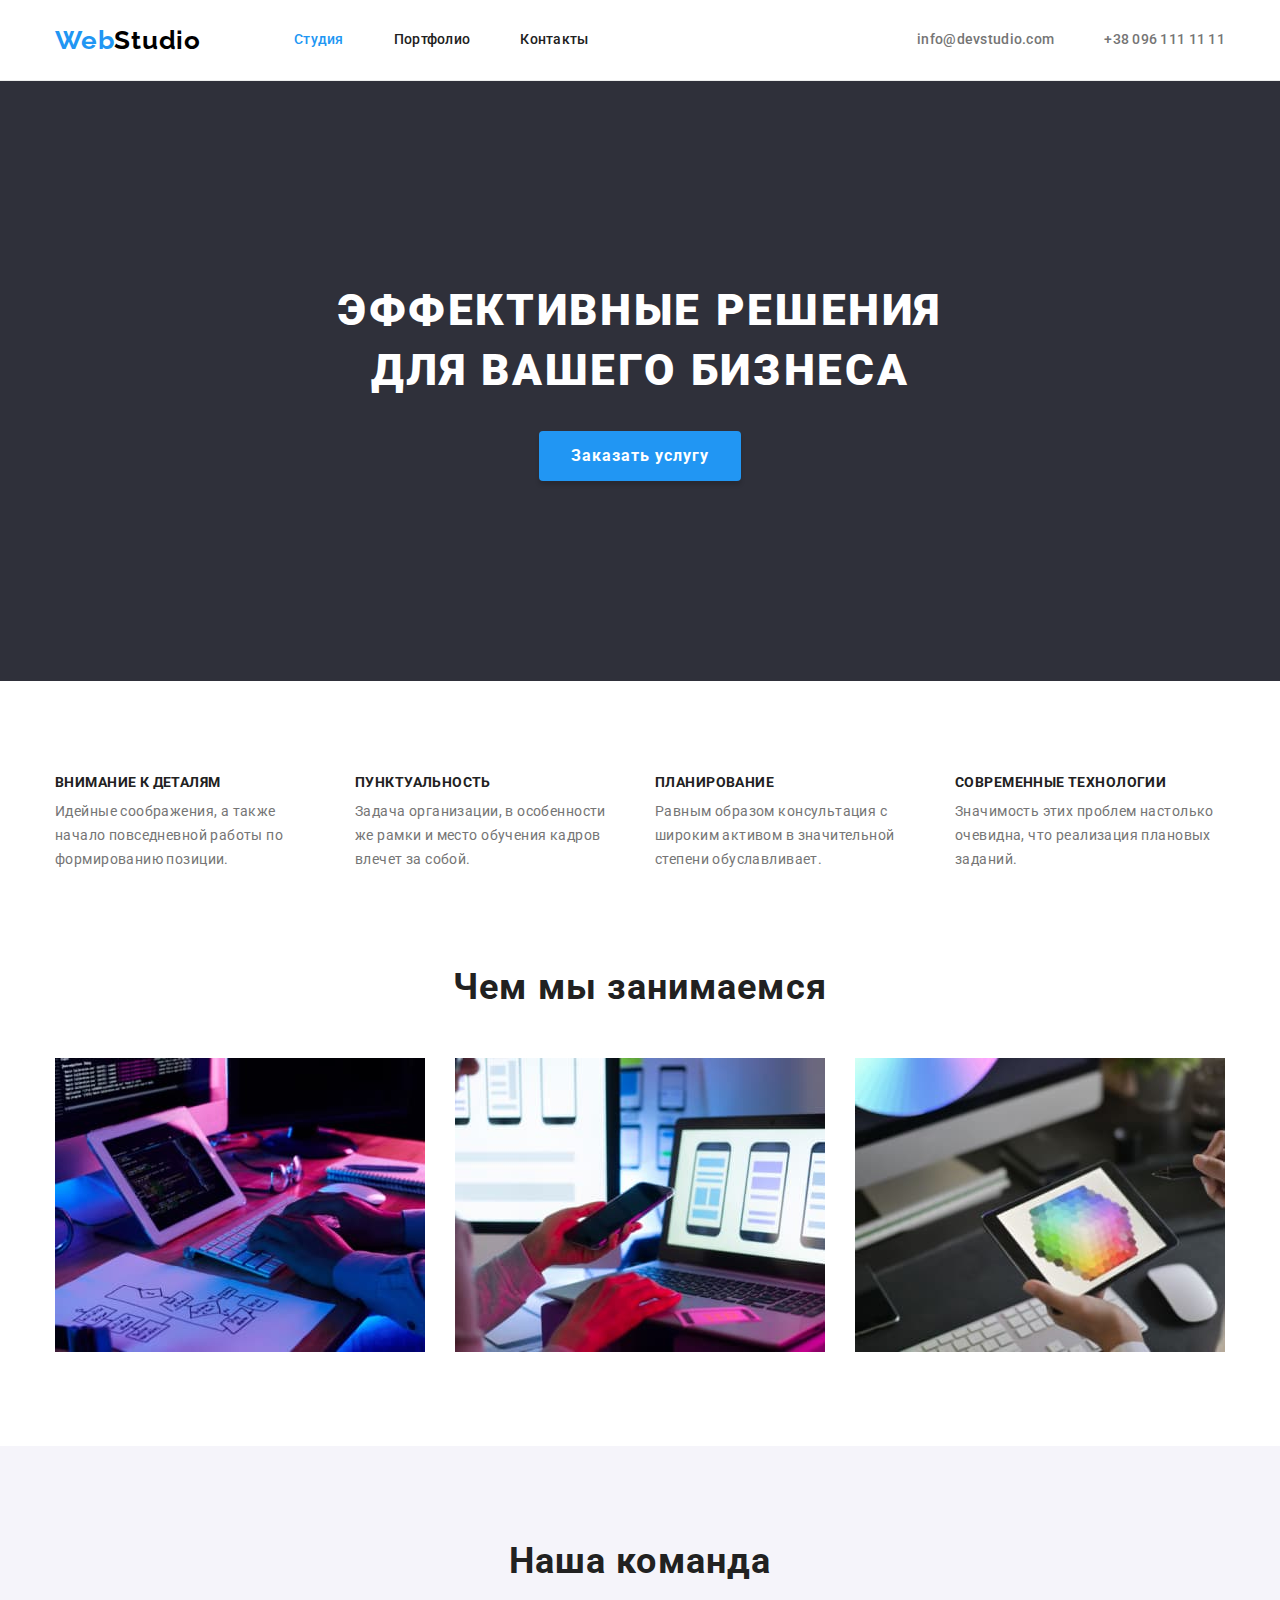
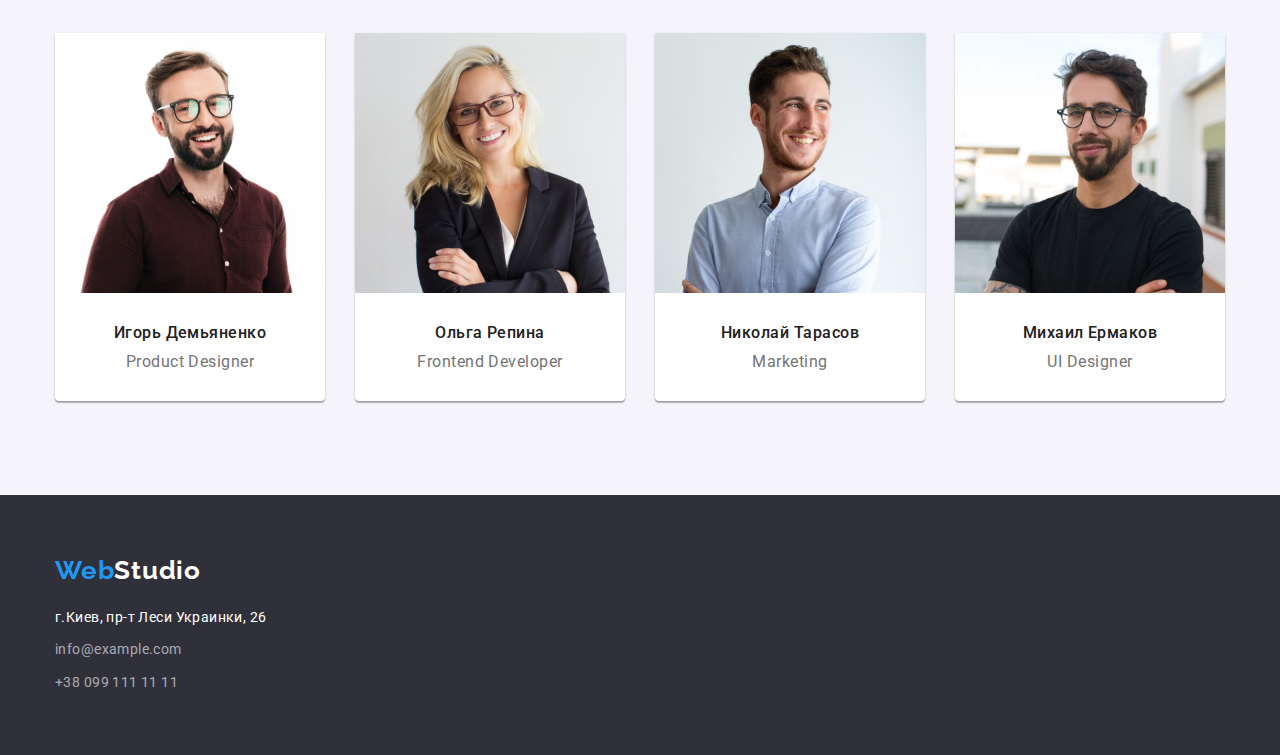
==== index.html @ c89e2357 "create/duplicate main files" ====
<!DOCTYPE html>
<html lang="ru">
  <head>
    <meta charset="UTF-8" />
    <meta http-equiv="X-UA-Compatible" content="IE=edge" />
    <meta name="viewport" content="width=device-width, initial-scale=1.0" />
    <title>Студия</title>
    <link rel="preconnect" href="https://fonts.googleapis.com" />
    <link rel="preconnect" href="https://fonts.gstatic.com" crossorigin />
    <link
      href="https://fonts.googleapis.com/css2?family=Raleway:wght@700&family=Roboto:wght@400;500;700;900&display=swap"
      rel="stylesheet"
    />
    <link
      rel="stylesheet"
      href="https://cdnjs.cloudflare.com/ajax/libs/modern-normalize/1.1.0/modern-normalize.min.css"
    />
    <link rel="stylesheet" href="./css/styles.css" />
  </head>
  <body>
    <!--Шапка сайта-->

    <header class="header">
      <div class="container main-nav">
        <nav class="header-nav">
          <a class="logo link" href="./index.html">Web<span class="logo-black">Studio</span></a>

          <ul class="header-nav-list">
            <li class="header-nav-item">
              <a class="header-nav-link link current" href="./index.html">Студия</a>
            </li>
            <li class="header-nav-item">
              <a class="header-nav-link link" href="./portfolio.html">Портфолио</a>
            </li>
            <li class="header-nav-item"><a class="header-nav-link link" href="">Контакты</a></li>
          </ul>
        </nav>
        <ul class="header-contact">
          <li class="header-contact-item">
            <a class="header-contact-link link" href="mailto:info@devstudio.com"
              >info@devstudio.com</a
            >
          </li>
          <li class="header-contact-item">
            <a class="header-contact-link link" href="tel:+380961111111">+38 096 111 11 11</a>
          </li>
        </ul>
      </div>
    </header>

    <main>
      <!--Герой-->

      <section class="hero">
        <div class="container">
          <h1 class="hero-title">Эффективные решения для вашего бизнеса</h1>
          <button class="hero-btn" type="button">Заказать услугу</button>
        </div>
      </section>

      <!--Наши особенности-->

      <section class="section">
        <div class="container">
          <h2 class="visually-hidden title">Наши особенности</h2>
          <ul class="feature-list">
            <li class="feature-list-item">
              <h3 class="feature-list-title title">Внимание к деталям</h3>
              <p class="feature-list-text">
                Идейные соображения, а также начало повседневной работы по формированию позиции.
              </p>
            </li>
            <li class="feature-list-item">
              <h3 class="feature-list-title title">Пунктуальность</h3>
              <p class="feature-list-text">
                Задача организации, в особенности же рамки и место обучения кадров влечет за собой.
              </p>
            </li>
            <li class="feature-list-item">
              <h3 class="feature-list-title title">Планирование</h3>
              <p class="feature-list-text">
                Равным образом консультация с широким активом в значительной степени обуславливает.
              </p>
            </li>
            <li class="feature-list-item">
              <h3 class="feature-list-title title">Современные технологии</h3>
              <p class="feature-list-text">
                Значимость этих проблем настолько очевидна, что реализация плановых заданий.
              </p>
            </li>
          </ul>
        </div>
      </section>

      <!--Чем мы занимаемся-->

      <section class="product section">
        <div class="container">
          <h2 class="product-title title">Чем мы занимаемся</h2>
          <ul class="product-list">
            <li class="product-list-item">
              <img
                class="product-list-img"
                src="./images/box1.jpg"
                alt="набор текста на клавиатуре"
                width="370"
              />
            </li>
            <li class="product-list-item">
              <img
                class="product-list-img"
                src="./images/box2.jpg"
                alt="мобильный телефон в руке и ноутбук"
                width="370"
              />
            </li>
            <li class="product-list-item">
              <img
                class="product-list-img"
                src="./images/box3.jpg"
                alt="планшет в руке"
                width="370"
              />
            </li>
          </ul>
        </div>
      </section>

      <!--Наша команда-->

      <section class="team section">
        <div class="container">
          <h2 class="team-title title">Наша команда</h2>
          <ul class="team-list">
            <li class="team-list-item">
              <img
                class="team-list-img"
                src="./images/teamcard1.jpg"
                alt="фото мужчины в очках"
                width="270"
              />
              <div class="team-list-cont">
                <h3 class="team-list-title title">Игорь Демьяненко</h3>
                <p class="team-list-text" lang="en">Product Designer</p>
              </div>
            </li>
            <li class="team-list-item">
              <img
                class="team-list-img"
                src="./images/teamcard2.jpg"
                alt="фото женщины в очках"
                width="270"
              />
              <div class="team-list-cont">
                <h3 class="team-list-title title">Ольга Репина</h3>
                <p class="team-list-text" lang="en">Frontend Developer</p>
              </div>
            </li>
            <li class="team-list-item">
              <img
                class="team-list-img"
                src="./images/teamcard3.jpg"
                alt="фото улыбающегося мужчины"
                width="270"
              />
              <div class="team-list-cont">
                <h3 class="team-list-title title">Николай Тарасов</h3>
                <p class="team-list-text" lang="en">Marketing</p>
              </div>
            </li>
            <li class="team-list-item">
              <img
                class="team-list-img"
                src="./images/teamcard4.jpg"
                alt="фото мужчины в очках"
                width="270"
              />
              <div class="team-list-cont">
                <h3 class="team-list-title title">Михаил Ермаков</h3>
                <p class="team-list-text" lang="en">UI Designer</p>
              </div>
            </li>
          </ul>
        </div>
      </section>
    </main>

    <!--Подвал-->

    <footer class="footer">
      <div class="container">
        <a href="./index.html" class="logo link">Web<span class="logo-white">Studio</span></a>
        <address class="footer-addr">
          <ul class="footer-addr-list">
            <li class="footer-addr-item">
              <a
                class="footer-addr-link link"
                href="https://goo.gl/maps/jjjQnr7aBf25NbzN8"
                target="_blank"
                rel="noopener noreferrer"
                >г.Киев, пр-т Леси Украинки, 26</a
              >
            </li>
            <li class="footer-addr-item">
              <a class="footer-addr-link link" href="mailto:info@example.com">info@example.com</a>
            </li>
            <li class="footer-addr-item">
              <a class="footer-addr-link link" href="tel:+380991111111">+38 099 111 11 11</a>
            </li>
          </ul>
        </address>
      </div>
    </footer>
  </body>
</html>
---- css/styles.css ----
/*  цвет текста заголовков #212121  */
/* основной цвет текста #757575 */
/* дополнительный цвет текста и заголовков #FFFFFF */
/* цвет лого #000000, #2196F3 */
/* телефон и мыло в футере цвет rgba(255, 255, 255, 0.6);*/
/* акцент #2196F3 */
/* hero background #2F303A; */
/*  our team bg #F5F4FA;*/
/* footer bg #2F303A; */

/* -------------total styles------------- */

:root {
  --main-text-color: #757575;
  --accent-color: #2196f3;
  --title-color: #212121;
  --external-color: #ffffff;
  --bg-color: #2f303a;
  --ex-bg-color: #f5f4fa;
}

body {
  font-family: 'Roboto', sans-serif;
  color: var(--main-text-color);
  background-color: var(--external-color);
}

p,
h1,
h2,
h3,
h4,
h5,
h6 {
  margin: 0;
}

ul,
ol {
  list-style: none;
  margin: 0;
  padding-left: 0;
}

img {
  display: block;
  max-width: 100%;
  height: auto;
}

.link {
  text-decoration: none;
}

.title {
  color: var(--title-color);
}

.visually-hidden {
  position: absolute;
  white-space: nowrap;
  width: 1px;
  height: 1px;
  overflow: hidden;
  border: 0;
  padding: 0;
  clip: rect(0 0 0 0);
  clip-path: inset(50%);
  margin: -1px;
}

.container {
  width: 1200px;
  padding-left: 15px;
  padding-right: 15px;
  margin-left: auto;
  margin-right: auto;
}

.section {
  padding-top: 94px;
  padding-bottom: 94px;
}

/* -------------header styles-------------- */

.header {
  border-bottom: 1px solid #ececec;
}

.main-nav {
  display: flex;
  align-items: center;
}

.header-nav {
  display: flex;
  align-items: center;
}

.logo {
  display: block;

  font-family: 'Raleway', sans-serif;
  font-weight: 700;
  font-size: 26px;
  line-height: 1.19;
  letter-spacing: 0.03em;
  color: var(--accent-color);
}

.logo-black {
  color: #000000;
}

.header-nav-list {
  display: flex;
  align-items: center;
  margin-left: 93px;
}

.header-nav-item + .header-nav-item {
  margin-left: 50px;
}

.header-nav-link {
  display: block;
  padding-top: 32px;
  padding-bottom: 32px;

  font-weight: 500;
  font-size: 14px;
  line-height: 1.14;
  letter-spacing: 0.02em;
  color: var(--title-color);
}

.header-nav-link:hover,
.header-nav-link:focus {
  color: var(--accent-color);
}

.header-contact {
  display: flex;
  align-items: center;
  margin-left: auto;
}

.header-contact-item + .header-contact-item {
  margin-left: 50px;
}
.header-contact-link {
  display: block;
  padding-top: 32px;
  padding-bottom: 32px;

  font-weight: 500;
  font-size: 14px;
  line-height: 1.14;
  letter-spacing: 0.02em;
  color: var(--main-text-color);
}

.current,
.header-contact-link:hover,
.header-contact-link:focus {
  color: var(--accent-color);
}

/* ------------------hero styles---------------- */

.hero {
  padding-top: 200px;
  padding-bottom: 200px;

  background-color: var(--bg-color);
  text-align: center;
}

.hero-title {
  width: 696px;
  margin-left: auto;
  margin-right: auto;
  margin-bottom: 30px;

  font-weight: 900;
  font-size: 44px;
  line-height: 1.36;
  letter-spacing: 0.06em;
  text-transform: uppercase;
  color: var(--external-color);
}

.hero-btn {
  display: inline-block;
  padding: 10px 32px;

  font-size: 16px;
  line-height: 1.87;
  font-weight: 700;
  letter-spacing: 0.06em;
  background-color: var(--accent-color);
  color: var(--external-color);
  box-shadow: 0px 4px 4px rgba(0, 0, 0, 0.15);
  cursor: pointer;
  border: none;
  border-radius: 4px;
}

.hero-btn:hover,
.hero-btn:focus {
  background-color: #188ce8;
}

/* -------------Наши особенности styles-------- */

/* .feature {
} */

.feature-list {
  display: flex;
}

.feature-list-item {
  width: 270px;
}

.feature-list-item + .feature-list-item {
  margin-left: 30px;
}

.feature-list-title {
  font-size: 14px;
  line-height: 1.14;
  letter-spacing: 0.03em;
  text-transform: uppercase;
  margin-bottom: 10px;
}

.feature-list-text {
  font-size: 14px;
  line-height: 1.71;
  letter-spacing: 0.03em;
}

/* ------------Чем мы занимаемся styles----- */

.product {
  padding-top: 0;
}

.product-title {
  font-size: 36px;
  line-height: 1.17;
  text-align: center;
  letter-spacing: 0.03em;
  margin-bottom: 50px;
}

.product-list {
  display: flex;
}

.product-list-item + .product-list-item {
  margin-left: 30px;
}
/* .product-list-img {
} */

/* ---------Наша команда styles----------- */

.team {
  background-color: var(--ex-bg-color);
}

.team-title {
  font-size: 36px;
  line-height: 1.17;
  text-align: center;
  letter-spacing: 0.03em;
  margin-bottom: 50px;
}

.team-list {
  display: flex;
}

.team-list-item + .team-list-item {
  margin-left: 30px;
}

.team-list-item {
  text-align: center;

  box-shadow: 0px 1px 3px rgba(0, 0, 0, 0.12), 0px 1px 1px rgba(0, 0, 0, 0.14),
    0px 2px 1px rgba(0, 0, 0, 0.2);
  border-radius: 0px 0px 4px 4px;
  background-color: #ffffff;
}
/* .team-list-img {
} */

.team-list-cont {
  padding-top: 30px;
  padding-bottom: 30px;
}

.team-list-title {
  font-weight: 500;
  font-size: 16px;
  line-height: 1.19;
  letter-spacing: 0.03em;
  margin-bottom: 10px;
}
.team-list-text {
  font-size: 16px;
  line-height: 1.19;
  letter-spacing: 0.03em;
}

/* ------------Portfolio styles------------ */

/* .portfolio {
} */

/* ------------filter's styles------------- */

.filter-list {
  display: flex;
  justify-content: center;
  margin-bottom: 50px;
}

.filter-item + .filter-item {
  margin-left: 8px;
}

.filter-btn {
  display: inline-block;
  font-weight: 500;
  font-size: 16px;
  line-height: 1.62;
  letter-spacing: 0.03em;
  background-color: var(--ex-bg-color);
  color: var(--title-color);
  cursor: pointer;
  border: none;
  border-radius: 4px;
  padding: 6px 22px;
  text-align: center;
}

.active,
.filter-btn:hover,
.filter-btn:focus {
  background-color: var(--accent-color);
  color: var(--external-color);
}

/* ------------project styles----------- */

.project-list {
  display: flex;
  flex-wrap: wrap;
  /* flex-basis: calc(100% / 3 - 30px);
  margin: -15px; */
}

.project-list-item {
  /* max-width: 370px;
  margin: 15px; */
  width: calc((100% - 60px) / 3);
  margin-right: 30px;
  margin-bottom: 30px;

  background-color: #ffffff;
}

.project-list-item:nth-child(3n) {
  margin-right: 0;
}

.project-list-item:nth-last-child(-n + 3) {
  margin-bottom: 0;
}

/* .project-list-img {
} */

.project-list-cont {
  padding: 20px 24px;
  border-left: 1px solid #eeeeee;
  border-right: 1px solid #eeeeee;
  border-bottom: 1px solid #eeeeee;
}

.project-list-title {
  font-size: 18px;
  line-height: 2;
  letter-spacing: 0.06em;
  margin-bottom: 4px;
}

.project-list-text {
  font-size: 16px;
  line-height: 1.87;
  letter-spacing: 0.03em;
}

/* -------------footer styles------------- */

.footer {
  background-color: var(--bg-color);
  padding-top: 60px;
  padding-bottom: 60px;
}
.logo-white {
  color: #ffffff;
}

.footer-addr {
  margin-top: 20px;
}
/* .footer-addr-list {
} */

.footer-addr-item + .footer-addr-item {
  margin-top: 9px;
}

.footer-addr-link {
  font-style: normal;
  font-size: 14px;
  line-height: 1.71;
  letter-spacing: 0.03em;
  color: rgba(255, 255, 255, 0.6);
}

.footer-addr-link[target='_blank'] {
  color: #ffffff;
}

.footer-addr-link:hover,
.footer-addr-link:focus {
  color: var(--main-text-color);
}
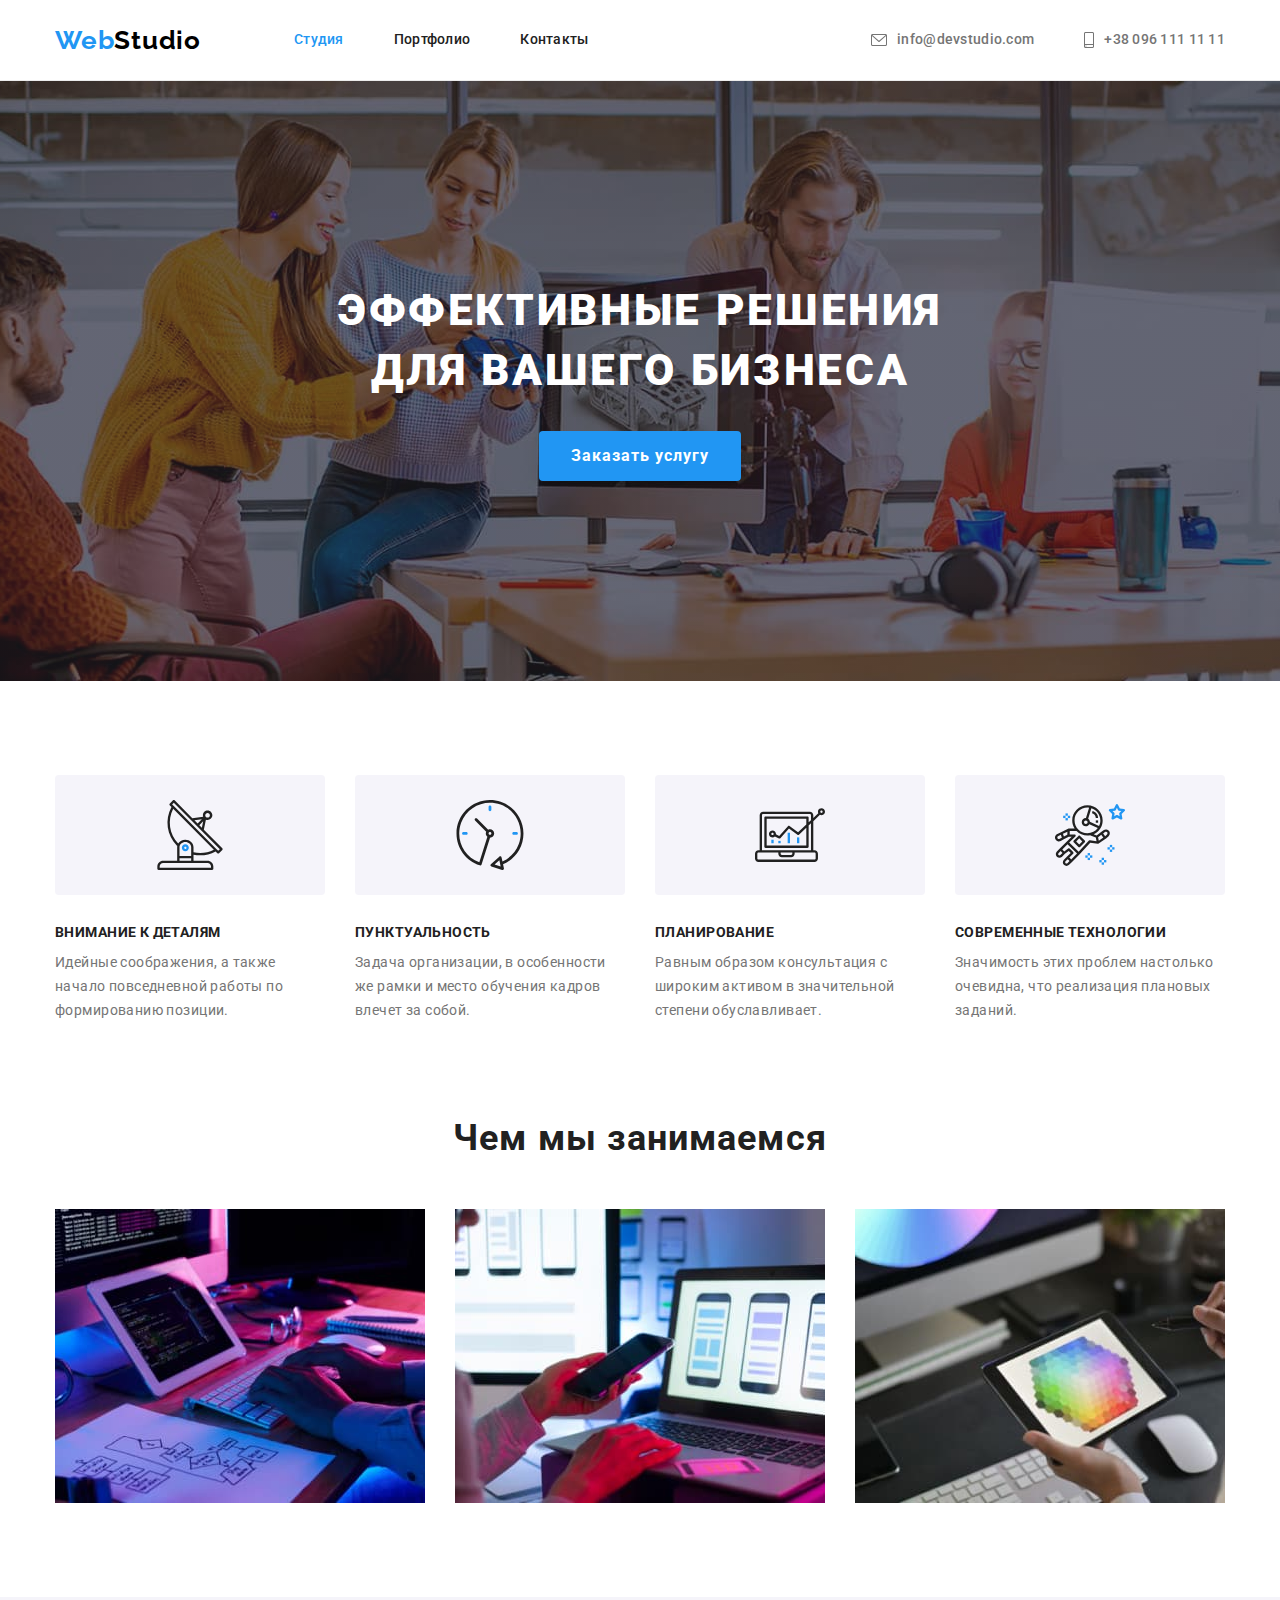
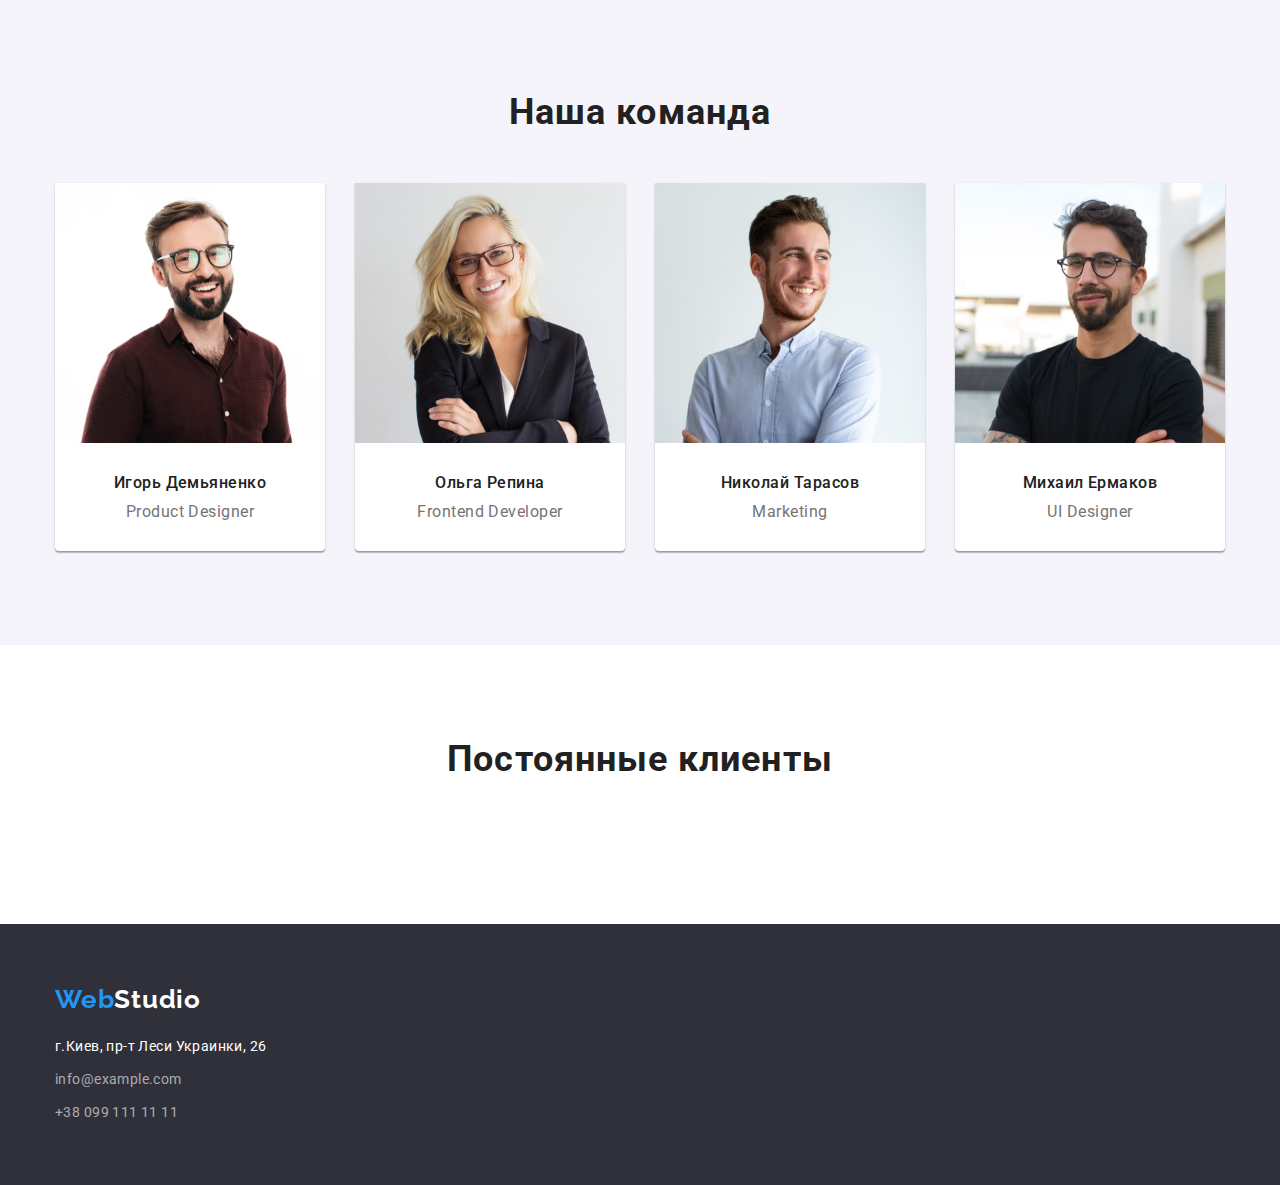
==== commit 1aee89b5: "add icon as bg-image" ====
--- a/index.html
+++ b/index.html
@@ -37,12 +37,12 @@
         </nav>
         <ul class="header-contact">
           <li class="header-contact-item">
-            <a class="header-contact-link link" href="mailto:info@devstudio.com"
+            <a class="header-contact-link mail link" href="mailto:info@devstudio.com"
               >info@devstudio.com</a
             >
           </li>
           <li class="header-contact-item">
-            <a class="header-contact-link link" href="tel:+380961111111">+38 096 111 11 11</a>
+            <a class="header-contact-link tel link" href="tel:+380961111111">+38 096 111 11 11</a>
           </li>
         </ul>
       </div>
@@ -64,25 +64,25 @@
         <div class="container">
           <h2 class="visually-hidden title">Наши особенности</h2>
           <ul class="feature-list">
-            <li class="feature-list-item">
+            <li class="feature-list-item antenna">
               <h3 class="feature-list-title title">Внимание к деталям</h3>
               <p class="feature-list-text">
                 Идейные соображения, а также начало повседневной работы по формированию позиции.
               </p>
             </li>
-            <li class="feature-list-item">
+            <li class="feature-list-item clock">
               <h3 class="feature-list-title title">Пунктуальность</h3>
               <p class="feature-list-text">
                 Задача организации, в особенности же рамки и место обучения кадров влечет за собой.
               </p>
             </li>
-            <li class="feature-list-item">
+            <li class="feature-list-item diagram">
               <h3 class="feature-list-title title">Планирование</h3>
               <p class="feature-list-text">
                 Равным образом консультация с широким активом в значительной степени обуславливает.
               </p>
             </li>
-            <li class="feature-list-item">
+            <li class="feature-list-item astronaut">
               <h3 class="feature-list-title title">Современные технологии</h3>
               <p class="feature-list-text">
                 Значимость этих проблем настолько очевидна, что реализация плановых заданий.
@@ -180,6 +180,22 @@
                 <p class="team-list-text" lang="en">UI Designer</p>
               </div>
             </li>
+          </ul>
+        </div>
+      </section>
+
+      <!--       Постоянные клиенты       -->
+
+      <section class="section">
+        <div class="container">
+          <h2 class="client-title title">Постоянные клиенты</h2>
+          <ul class="client-list">
+            <li class="client-item"><a href="#"></a></li>
+            <li class="client-item"><a href="#"></a></li>
+            <li class="client-item"><a href="#"></a></li>
+            <li class="client-item"><a href="#"></a></li>
+            <li class="client-item"><a href="#"></a></li>
+            <li class="client-item"><a href="#"></a></li>
           </ul>
         </div>
       </section>
--- a/css/styles.css
+++ b/css/styles.css
@@ -150,7 +150,8 @@
   margin-left: 50px;
 }
 .header-contact-link {
-  display: block;
+  display: flex;
+  align-items: center;
   padding-top: 32px;
   padding-bottom: 32px;
 
@@ -161,6 +162,24 @@
   color: var(--main-text-color);
 }
 
+.header-contact-link.mail::before {
+  content: '';
+  display: block;
+  width: 16px;
+  height: 12px;
+  background-image: url(../images/envelope.svg);
+  margin-right: 10px;
+}
+
+.header-contact-link.tel::before {
+  content: '';
+  display: block;
+  width: 10px;
+  height: 16px;
+  background-image: url(../images/smartphone.svg);
+  margin-right: 10px;
+}
+
 .current,
 .header-contact-link:hover,
 .header-contact-link:focus {
@@ -175,6 +194,16 @@
 
   background-color: var(--bg-color);
   text-align: center;
+
+  max-width: 1600px;
+  height: 600px;
+  margin-left: auto;
+  margin-right: auto;
+  background-image: linear-gradient(rgba(47, 48, 58, 0.4), rgba(47, 48, 58, 0.4)),
+    url(../images/hero-bg.jpg);
+  background-position: 50% 50%;
+  background-repeat: no-repeat;
+  background-size: cover;
 }
 
 .hero-title {
@@ -225,6 +254,34 @@
   width: 270px;
 }
 
+.feature-list-item::before {
+  content: '';
+  display: block;
+  height: 120px;
+  background-size: 70px;
+  background-position: center;
+  background-repeat: no-repeat;
+  background-color: var(--ex-bg-color);
+  border-radius: 4px;
+  margin-bottom: 30px;
+}
+
+.antenna::before {
+  background-image: url(../images/antenna\ 1.svg);
+}
+
+.clock::before {
+  background-image: url(../images/clock\ 1.svg);
+}
+
+.diagram::before {
+  background-image: url(../images/diagram\ 1.svg);
+}
+
+.astronaut::before {
+  background-image: url(../images/astronaut\ 1.svg);
+}
+
 .feature-list-item + .feature-list-item {
   margin-left: 30px;
 }
@@ -316,6 +373,16 @@
   font-size: 16px;
   line-height: 1.19;
   letter-spacing: 0.03em;
+}
+
+/* -----------Clients styles--------------- */
+
+.client-title {
+  font-size: 36px;
+  line-height: 1, 17;
+  text-align: center;
+  letter-spacing: 0.03em;
+  margin-bottom: 50px;
 }
 
 /* ------------Portfolio styles------------ */
@@ -355,6 +422,8 @@
 .filter-btn:focus {
   background-color: var(--accent-color);
   color: var(--external-color);
+  box-shadow: 0px 3px 1px rgba(0, 0, 0, 0.1), 0px 1px 2px rgba(0, 0, 0, 0.08),
+    0px 2px 2px rgba(0, 0, 0, 0.12);
 }
 
 /* ------------project styles----------- */
@@ -384,6 +453,11 @@
   margin-bottom: 0;
 }
 
+.project-list-item:hover {
+  box-shadow: 0px 1px 1px rgba(0, 0, 0, 0.12), 0px 4px 4px rgba(0, 0, 0, 0.06),
+    1px 4px 6px rgba(0, 0, 0, 0.16);
+}
+
 /* .project-list-img {
 } */
 
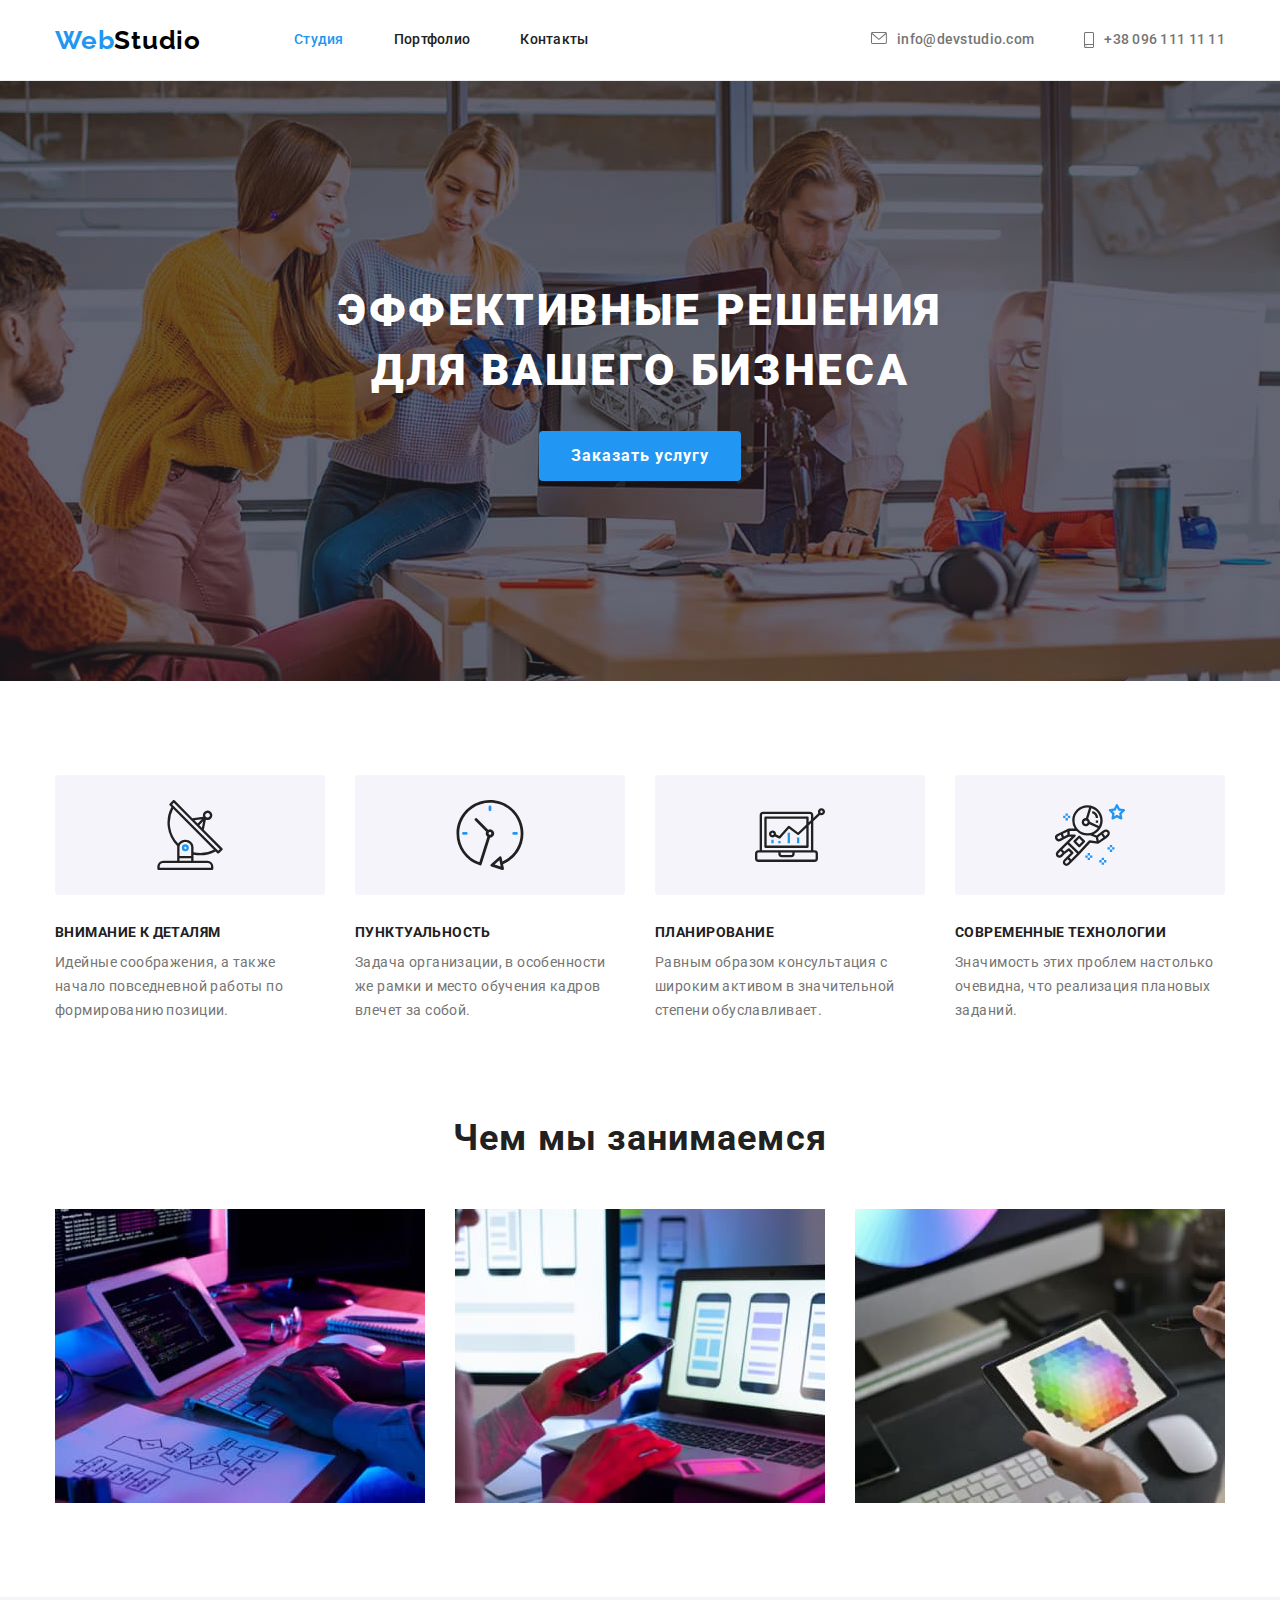
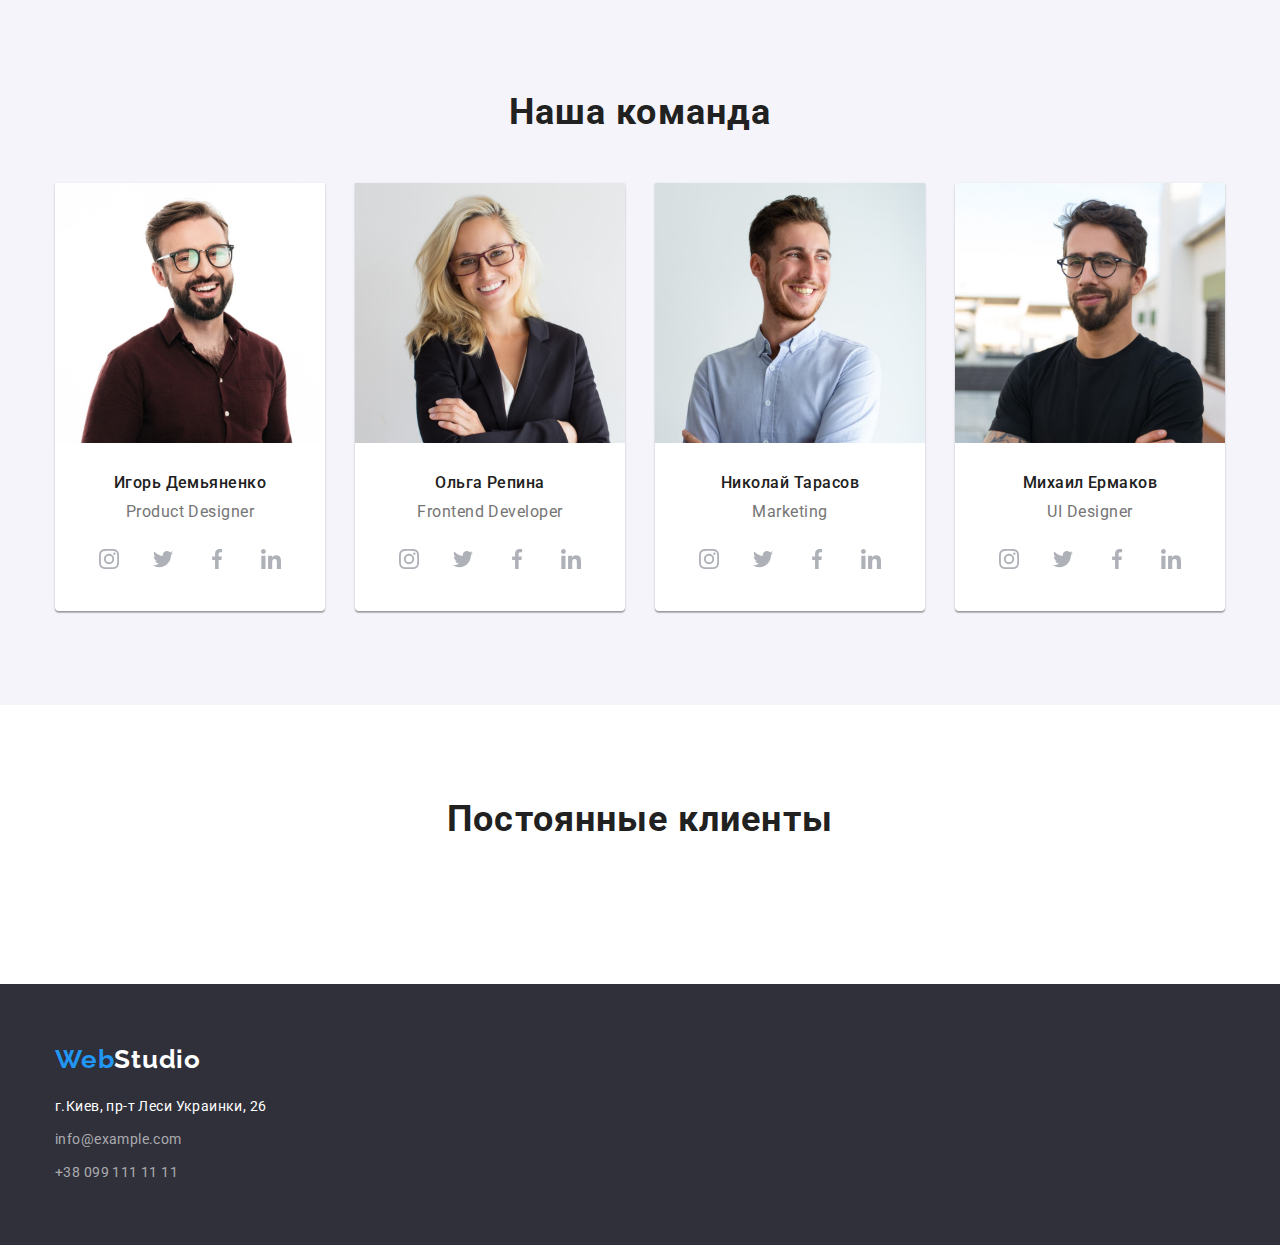
==== commit 1d3bcc07: "add icons as svg inline from header to team" ====
--- a/index.html
+++ b/index.html
@@ -37,12 +37,20 @@
         </nav>
         <ul class="header-contact">
           <li class="header-contact-item">
-            <a class="header-contact-link mail link" href="mailto:info@devstudio.com"
-              >info@devstudio.com</a
+            <a class="header-contact-link link" href="mailto:info@devstudio.com">
+              <svg class="contact-icon" width="16" height="12">
+                <use href="./images/icons.svg#icon-envelope"></use>
+              </svg>
+              info@devstudio.com</a
             >
           </li>
           <li class="header-contact-item">
-            <a class="header-contact-link tel link" href="tel:+380961111111">+38 096 111 11 11</a>
+            <a class="header-contact-link link" href="tel:+380961111111">
+              <svg class="contact-icon" width="10" height="16">
+                <use href="./images/icons.svg#icon-smartphone"></use>
+              </svg>
+              +38 096 111 11 11
+            </a>
           </li>
         </ul>
       </div>
@@ -64,25 +72,45 @@
         <div class="container">
           <h2 class="visually-hidden title">Наши особенности</h2>
           <ul class="feature-list">
-            <li class="feature-list-item antenna">
+            <li class="feature-list-item">
+              <div class="feature-box-icon">
+                <svg width="70" height="70">
+                  <use href="./images/icons.svg#icon-antenna"></use>
+                </svg>
+              </div>
               <h3 class="feature-list-title title">Внимание к деталям</h3>
               <p class="feature-list-text">
                 Идейные соображения, а также начало повседневной работы по формированию позиции.
               </p>
             </li>
             <li class="feature-list-item clock">
+              <div class="feature-box-icon">
+                <svg width="70" height="70">
+                  <use href="./images/icons.svg#icon-clock"></use>
+                </svg>
+              </div>
               <h3 class="feature-list-title title">Пунктуальность</h3>
               <p class="feature-list-text">
                 Задача организации, в особенности же рамки и место обучения кадров влечет за собой.
               </p>
             </li>
             <li class="feature-list-item diagram">
+              <div class="feature-box-icon">
+                <svg width="70" height="70">
+                  <use href="./images/icons.svg#icon-diagram"></use>
+                </svg>
+              </div>
               <h3 class="feature-list-title title">Планирование</h3>
               <p class="feature-list-text">
                 Равным образом консультация с широким активом в значительной степени обуславливает.
               </p>
             </li>
             <li class="feature-list-item astronaut">
+              <div class="feature-box-icon">
+                <svg width="70" height="70">
+                  <use href="./images/icons.svg#icon-astronaut"></use>
+                </svg>
+              </div>
               <h3 class="feature-list-title title">Современные технологии</h3>
               <p class="feature-list-text">
                 Значимость этих проблем настолько очевидна, что реализация плановых заданий.
@@ -142,6 +170,56 @@
               <div class="team-list-cont">
                 <h3 class="team-list-title title">Игорь Демьяненко</h3>
                 <p class="team-list-text" lang="en">Product Designer</p>
+                <ul class="team-social-list">
+                  <li class="team-social-item">
+                    <a
+                      class="team-social-link link"
+                      href="#"
+                      target="_blank"
+                      rel="noopener noreferrer"
+                    >
+                      <svg width="20" height="20">
+                        <use href="./images/icons.svg#icon-instagram"></use>
+                      </svg>
+                    </a>
+                  </li>
+                  <li class="team-social-item">
+                    <a
+                      class="team-social-link link"
+                      href="#"
+                      target="_blank"
+                      rel="noopener noreferrer"
+                    >
+                      <svg width="20" height="20">
+                        <use href="./images/icons.svg#icon-twitter"></use>
+                      </svg>
+                    </a>
+                  </li>
+                  <li class="team-social-item">
+                    <a
+                      class="team-social-link link"
+                      href="#"
+                      target="_blank"
+                      rel="noopener noreferrer"
+                    >
+                      <svg width="20" height="20">
+                        <use href="./images/icons.svg#icon-facebook"></use>
+                      </svg>
+                    </a>
+                  </li>
+                  <li class="team-social-item">
+                    <a
+                      class="team-social-link link"
+                      href="#"
+                      target="_blank"
+                      rel="noopener noreferrer"
+                    >
+                      <svg width="20" height="20">
+                        <use href="./images/icons.svg#icon-linkedin"></use>
+                      </svg>
+                    </a>
+                  </li>
+                </ul>
               </div>
             </li>
             <li class="team-list-item">
@@ -154,6 +232,56 @@
               <div class="team-list-cont">
                 <h3 class="team-list-title title">Ольга Репина</h3>
                 <p class="team-list-text" lang="en">Frontend Developer</p>
+                <ul class="team-social-list">
+                  <li class="team-social-item">
+                    <a
+                      class="team-social-link link"
+                      href="#"
+                      target="_blank"
+                      rel="noopener noreferrer"
+                    >
+                      <svg width="20" height="20">
+                        <use href="./images/icons.svg#icon-instagram"></use>
+                      </svg>
+                    </a>
+                  </li>
+                  <li class="team-social-item">
+                    <a
+                      class="team-social-link link"
+                      href="#"
+                      target="_blank"
+                      rel="noopener noreferrer"
+                    >
+                      <svg width="20" height="20">
+                        <use href="./images/icons.svg#icon-twitter"></use>
+                      </svg>
+                    </a>
+                  </li>
+                  <li class="team-social-item">
+                    <a
+                      class="team-social-link link"
+                      href="#"
+                      target="_blank"
+                      rel="noopener noreferrer"
+                    >
+                      <svg width="20" height="20">
+                        <use href="./images/icons.svg#icon-facebook"></use>
+                      </svg>
+                    </a>
+                  </li>
+                  <li class="team-social-item">
+                    <a
+                      class="team-social-link link"
+                      href="#"
+                      target="_blank"
+                      rel="noopener noreferrer"
+                    >
+                      <svg width="20" height="20">
+                        <use href="./images/icons.svg#icon-linkedin"></use>
+                      </svg>
+                    </a>
+                  </li>
+                </ul>
               </div>
             </li>
             <li class="team-list-item">
@@ -166,6 +294,56 @@
               <div class="team-list-cont">
                 <h3 class="team-list-title title">Николай Тарасов</h3>
                 <p class="team-list-text" lang="en">Marketing</p>
+                <ul class="team-social-list">
+                  <li class="team-social-item">
+                    <a
+                      class="team-social-link link"
+                      href="#"
+                      target="_blank"
+                      rel="noopener noreferrer"
+                    >
+                      <svg width="20" height="20">
+                        <use href="./images/icons.svg#icon-instagram"></use>
+                      </svg>
+                    </a>
+                  </li>
+                  <li class="team-social-item">
+                    <a
+                      class="team-social-link link"
+                      href="#"
+                      target="_blank"
+                      rel="noopener noreferrer"
+                    >
+                      <svg width="20" height="20">
+                        <use href="./images/icons.svg#icon-twitter"></use>
+                      </svg>
+                    </a>
+                  </li>
+                  <li class="team-social-item">
+                    <a
+                      class="team-social-link link"
+                      href="#"
+                      target="_blank"
+                      rel="noopener noreferrer"
+                    >
+                      <svg width="20" height="20">
+                        <use href="./images/icons.svg#icon-facebook"></use>
+                      </svg>
+                    </a>
+                  </li>
+                  <li class="team-social-item">
+                    <a
+                      class="team-social-link link"
+                      href="#"
+                      target="_blank"
+                      rel="noopener noreferrer"
+                    >
+                      <svg width="20" height="20">
+                        <use href="./images/icons.svg#icon-linkedin"></use>
+                      </svg>
+                    </a>
+                  </li>
+                </ul>
               </div>
             </li>
             <li class="team-list-item">
@@ -178,6 +356,56 @@
               <div class="team-list-cont">
                 <h3 class="team-list-title title">Михаил Ермаков</h3>
                 <p class="team-list-text" lang="en">UI Designer</p>
+                <ul class="team-social-list">
+                  <li class="team-social-item">
+                    <a
+                      class="team-social-link link"
+                      href="#"
+                      target="_blank"
+                      rel="noopener noreferrer"
+                    >
+                      <svg width="20" height="20">
+                        <use href="./images/icons.svg#icon-instagram"></use>
+                      </svg>
+                    </a>
+                  </li>
+                  <li class="team-social-item">
+                    <a
+                      class="team-social-link link"
+                      href="#"
+                      target="_blank"
+                      rel="noopener noreferrer"
+                    >
+                      <svg width="20" height="20">
+                        <use href="./images/icons.svg#icon-twitter"></use>
+                      </svg>
+                    </a>
+                  </li>
+                  <li class="team-social-item">
+                    <a
+                      class="team-social-link link"
+                      href="#"
+                      target="_blank"
+                      rel="noopener noreferrer"
+                    >
+                      <svg width="20" height="20">
+                        <use href="./images/icons.svg#icon-facebook"></use>
+                      </svg>
+                    </a>
+                  </li>
+                  <li class="team-social-item">
+                    <a
+                      class="team-social-link link"
+                      href="#"
+                      target="_blank"
+                      rel="noopener noreferrer"
+                    >
+                      <svg width="20" height="20">
+                        <use href="./images/icons.svg#icon-linkedin"></use>
+                      </svg>
+                    </a>
+                  </li>
+                </ul>
               </div>
             </li>
           </ul>
--- a/css/styles.css
+++ b/css/styles.css
@@ -151,7 +151,6 @@
 }
 .header-contact-link {
   display: flex;
-  align-items: center;
   padding-top: 32px;
   padding-bottom: 32px;
 
@@ -162,27 +161,16 @@
   color: var(--main-text-color);
 }
 
-.header-contact-link.mail::before {
-  content: '';
-  display: block;
-  width: 16px;
-  height: 12px;
-  background-image: url(../images/envelope.svg);
+.contact-icon {
   margin-right: 10px;
-}
-
-.header-contact-link.tel::before {
-  content: '';
-  display: block;
-  width: 10px;
-  height: 16px;
-  background-image: url(../images/smartphone.svg);
-  margin-right: 10px;
+  fill: currentColor;
 }
 
 .current,
 .header-contact-link:hover,
-.header-contact-link:focus {
+.header-contact-link:focus,
+.icon-contact:hover,
+.icon-contact:focus {
   color: var(--accent-color);
 }
 
@@ -254,32 +242,14 @@
   width: 270px;
 }
 
-.feature-list-item::before {
-  content: '';
-  display: block;
+.feature-box-icon {
+  display: flex;
   height: 120px;
-  background-size: 70px;
-  background-position: center;
-  background-repeat: no-repeat;
+  align-items: center;
+  justify-content: center;
   background-color: var(--ex-bg-color);
   border-radius: 4px;
   margin-bottom: 30px;
-}
-
-.antenna::before {
-  background-image: url(../images/antenna\ 1.svg);
-}
-
-.clock::before {
-  background-image: url(../images/clock\ 1.svg);
-}
-
-.diagram::before {
-  background-image: url(../images/diagram\ 1.svg);
-}
-
-.astronaut::before {
-  background-image: url(../images/astronaut\ 1.svg);
 }
 
 .feature-list-item + .feature-list-item {
@@ -321,10 +291,11 @@
 .product-list-item + .product-list-item {
   margin-left: 30px;
 }
-/* .product-list-img {
+
+/* .product-list-img{
 } */
 
-/* ---------Наша команда styles----------- */
+/* ---------Наша команда styles------------*/
 
 .team {
   background-color: var(--ex-bg-color);
@@ -373,6 +344,32 @@
   font-size: 16px;
   line-height: 1.19;
   letter-spacing: 0.03em;
+  margin-bottom: 16px;
+}
+
+.team-social-list {
+  display: flex;
+  justify-content: center;
+}
+
+.team-social-item + .team-social-item {
+  margin-left: 10px;
+}
+
+.team-social-link {
+  width: 44px;
+  height: 44px;
+  display: flex;
+  justify-content: center;
+  align-items: center;
+  fill: #afb1b8;
+  border-radius: 50%;
+}
+
+.team-social-link:hover,
+.team-social-link:focus {
+  background-color: var(--accent-color);
+  fill: var(--external-color);
 }
 
 /* -----------Clients styles--------------- */
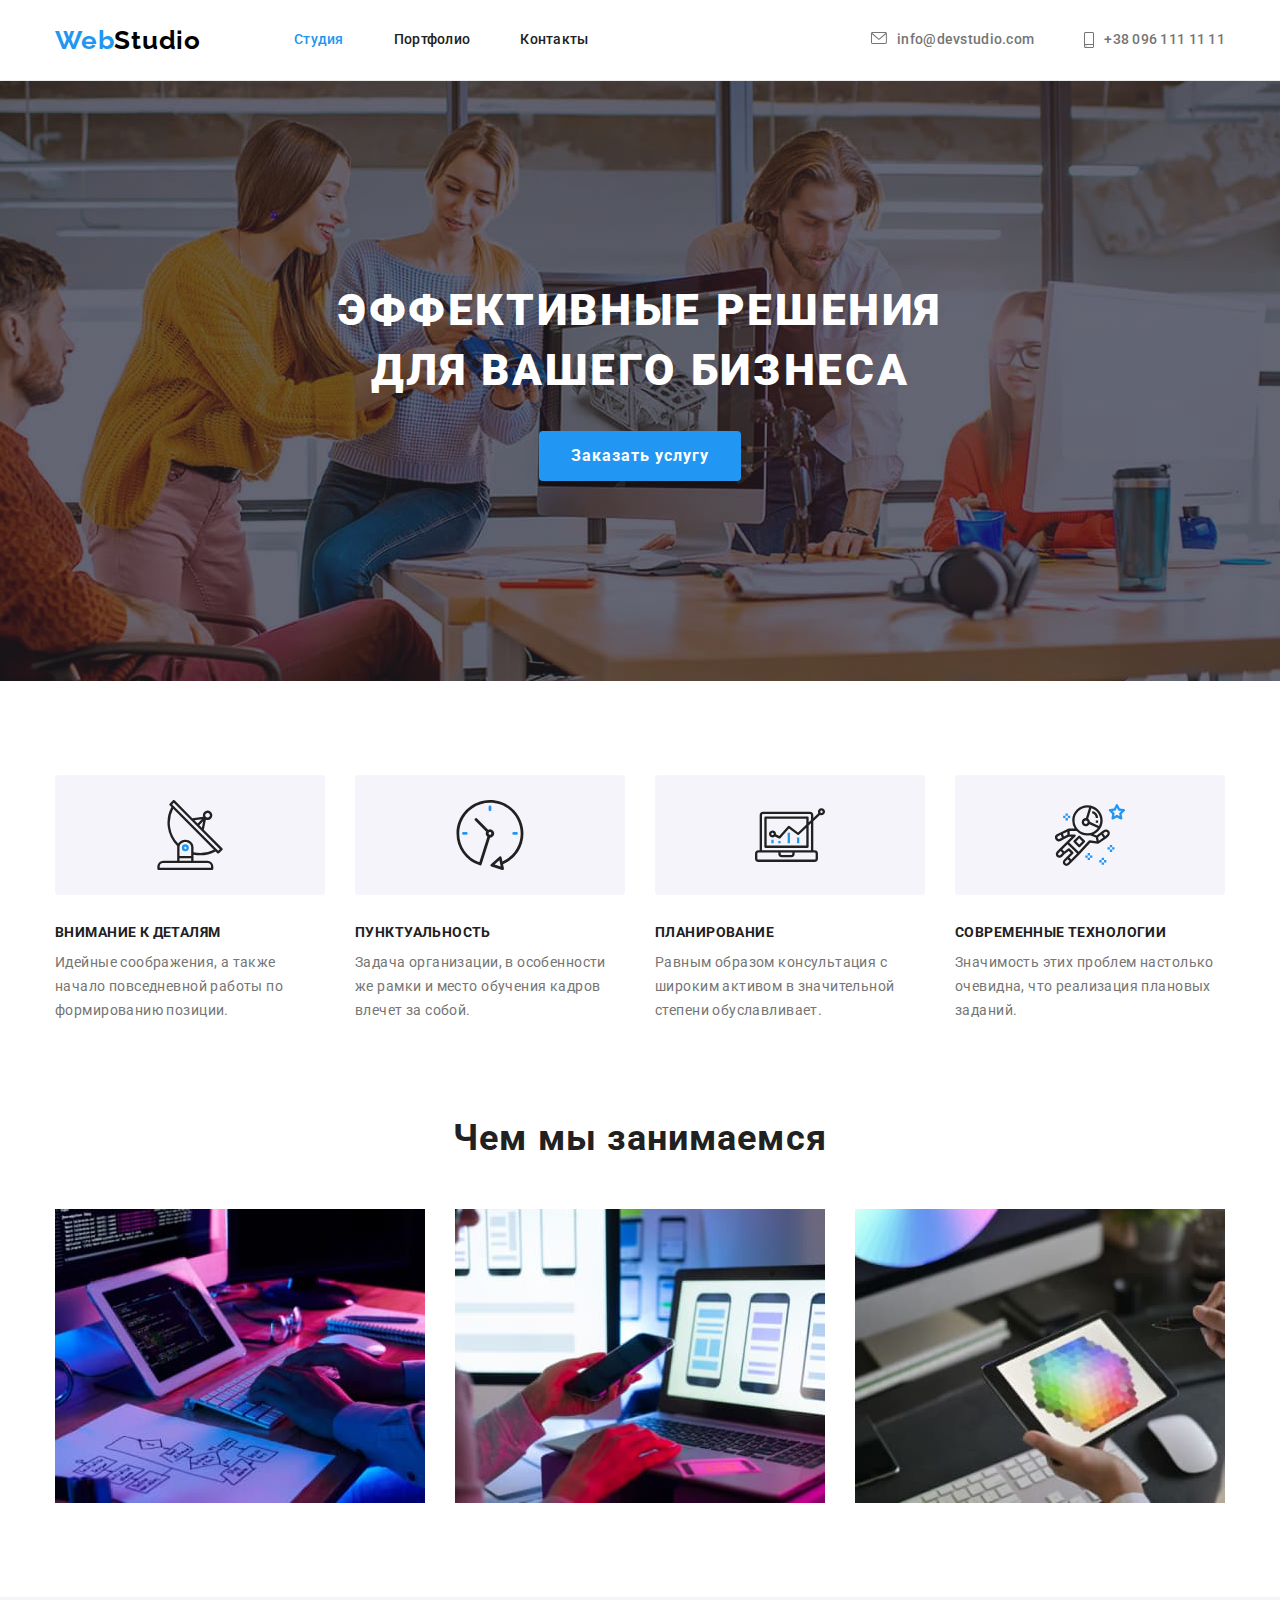
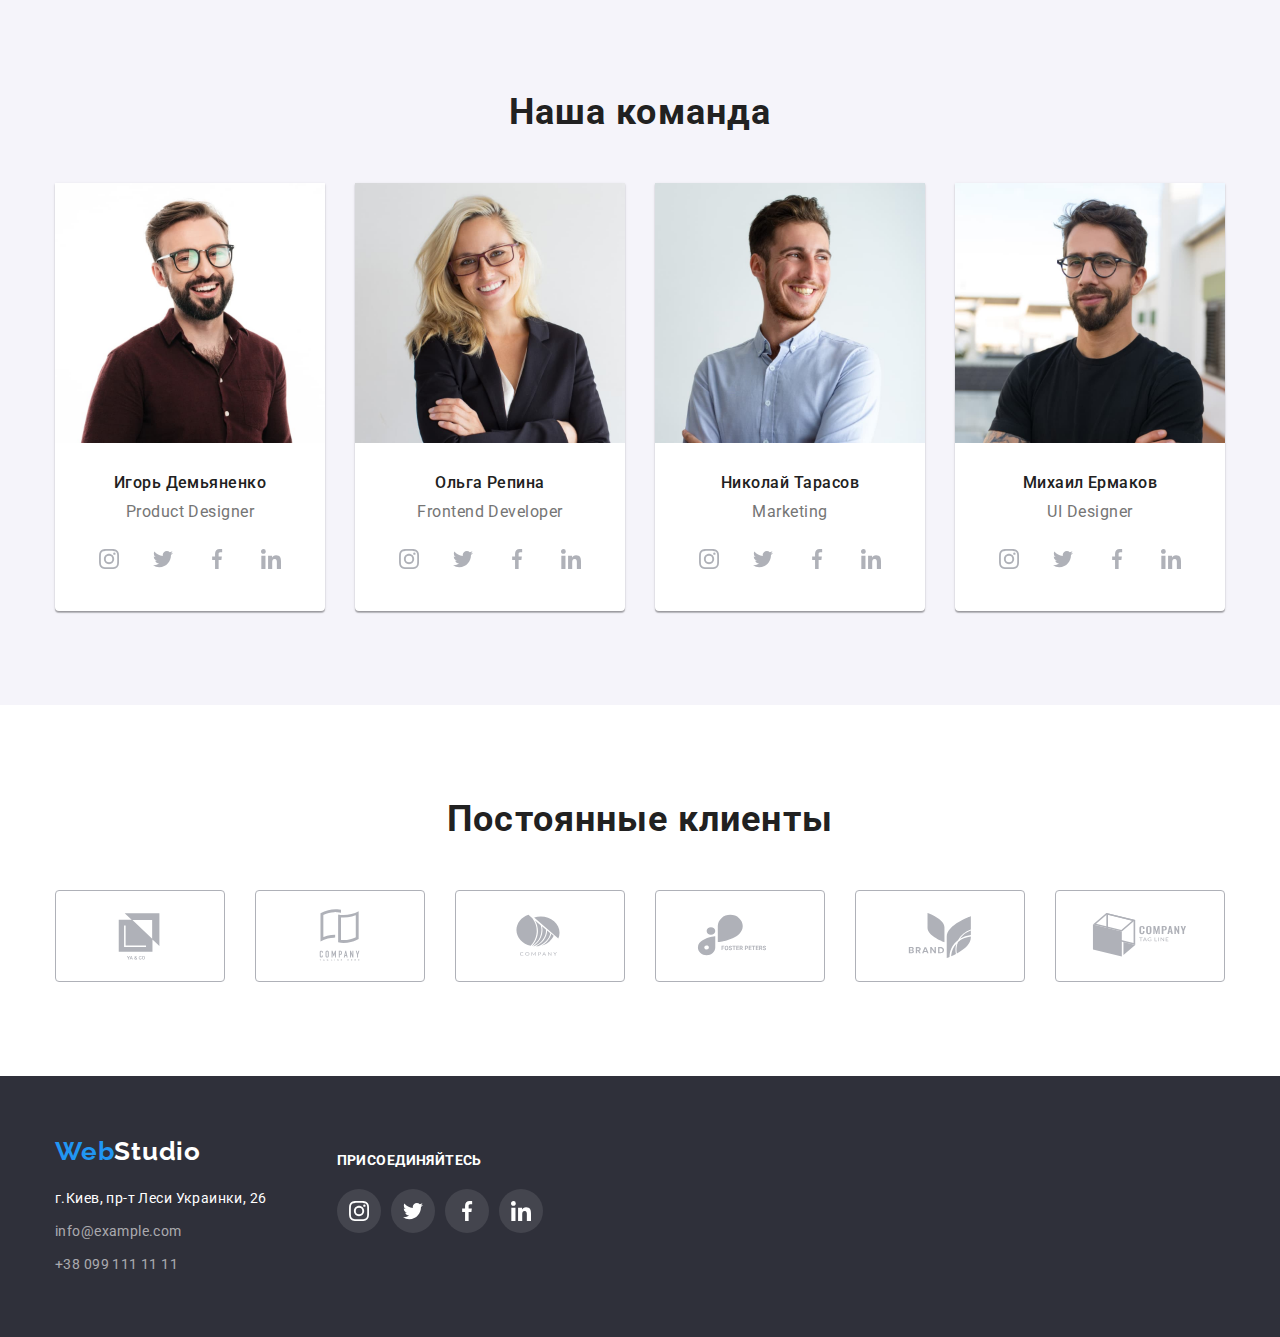
==== commit e07af7e7: "add final icons to clients and footer" ====
--- a/index.html
+++ b/index.html
@@ -418,12 +418,48 @@
         <div class="container">
           <h2 class="client-title title">Постоянные клиенты</h2>
           <ul class="client-list">
-            <li class="client-item"><a href="#"></a></li>
-            <li class="client-item"><a href="#"></a></li>
-            <li class="client-item"><a href="#"></a></li>
-            <li class="client-item"><a href="#"></a></li>
-            <li class="client-item"><a href="#"></a></li>
-            <li class="client-item"><a href="#"></a></li>
+            <li class="client-item">
+              <a class="client-link link" target="_blank" rel="noreferrer noopener" href="#">
+                <svg class="client-icon" width="106" height="60">
+                  <use href="./images/icons.svg#icon-client01"></use>
+                </svg>
+              </a>
+            </li>
+            <li class="client-item">
+              <a class="client-link link" target="_blank" rel="noreferrer noopener" href="#">
+                <svg class="client-icon" width="106" height="60">
+                  <use href="./images/icons.svg#icon-client02"></use>
+                </svg>
+              </a>
+            </li>
+            <li class="client-item">
+              <a class="client-link link" target="_blank" rel="noreferrer noopener" href="#">
+                <svg class="client-icon" width="106" height="60">
+                  <use href="./images/icons.svg#icon-client03"></use>
+                </svg>
+              </a>
+            </li>
+            <li class="client-item">
+              <a class="client-link link" target="_blank" rel="noreferrer noopener" href="#">
+                <svg class="client-icon" width="106" height="60">
+                  <use href="./images/icons.svg#icon-client04"></use>
+                </svg>
+              </a>
+            </li>
+            <li class="client-item">
+              <a class="client-link link" target="_blank" rel="noreferrer noopener" href="#">
+                <svg class="client-icon" width="106" height="60">
+                  <use href="./images/icons.svg#icon-client05"></use>
+                </svg>
+              </a>
+            </li>
+            <li class="client-item">
+              <a class="client-link link" target="_blank" rel="noreferrer noopener" href="#">
+                <svg class="client-icon" width="106" height="60">
+                  <use href="./images/icons.svg#icon-client06"></use>
+                </svg>
+              </a>
+            </li>
           </ul>
         </div>
       </section>
@@ -432,27 +468,62 @@
     <!--Подвал-->
 
     <footer class="footer">
-      <div class="container">
-        <a href="./index.html" class="logo link">Web<span class="logo-white">Studio</span></a>
-        <address class="footer-addr">
-          <ul class="footer-addr-list">
-            <li class="footer-addr-item">
-              <a
-                class="footer-addr-link link"
-                href="https://goo.gl/maps/jjjQnr7aBf25NbzN8"
-                target="_blank"
-                rel="noopener noreferrer"
-                >г.Киев, пр-т Леси Украинки, 26</a
-              >
-            </li>
-            <li class="footer-addr-item">
-              <a class="footer-addr-link link" href="mailto:info@example.com">info@example.com</a>
-            </li>
-            <li class="footer-addr-item">
-              <a class="footer-addr-link link" href="tel:+380991111111">+38 099 111 11 11</a>
+      <div class="container footerflex">
+        <div class="footer-box-addr">
+          <a href="./index.html" class="logo link">Web<span class="logo-white">Studio</span></a>
+          <address class="footer-addr">
+            <ul class="footer-addr-list">
+              <li class="footer-addr-item">
+                <a
+                  class="footer-addr-link link"
+                  href="https://goo.gl/maps/jjjQnr7aBf25NbzN8"
+                  target="_blank"
+                  rel="noopener noreferrer"
+                  >г.Киев, пр-т Леси Украинки, 26</a
+                >
+              </li>
+              <li class="footer-addr-item">
+                <a class="footer-addr-link link" href="mailto:info@example.com">info@example.com</a>
+              </li>
+              <li class="footer-addr-item">
+                <a class="footer-addr-link link" href="tel:+380991111111">+38 099 111 11 11</a>
+              </li>
+            </ul>
+          </address>
+        </div>
+        <div class="footer-box-social">
+          <h2 class="footer-social-title">Присоединяйтесь</h2>
+          <ul class="footer-social-list">
+            <li class="footer-social-item">
+              <a class="footer-social-link link" href="#" target="_blank" rel="noopener noreferrer">
+                <svg width="20" height="20">
+                  <use href="./images/icons.svg#icon-instagram"></use>
+                </svg>
+              </a>
+            </li>
+            <li class="footer-social-item">
+              <a class="footer-social-link link" href="#" target="_blank" rel="noopener noreferrer">
+                <svg width="20" height="20">
+                  <use href="./images/icons.svg#icon-twitter"></use>
+                </svg>
+              </a>
+            </li>
+            <li class="footer-social-item">
+              <a class="footer-social-link link" href="#" target="_blank" rel="noopener noreferrer">
+                <svg width="20" height="20">
+                  <use href="./images/icons.svg#icon-facebook"></use>
+                </svg>
+              </a>
+            </li>
+            <li class="footer-social-item">
+              <a class="footer-social-link link" href="#" target="_blank" rel="noopener noreferrer">
+                <svg width="20" height="20">
+                  <use href="./images/icons.svg#icon-linkedin"></use>
+                </svg>
+              </a>
             </li>
           </ul>
-        </address>
+        </div>
       </div>
     </footer>
   </body>
--- a/css/styles.css
+++ b/css/styles.css
@@ -382,6 +382,36 @@
   margin-bottom: 50px;
 }
 
+.client-list {
+  display: flex;
+  justify-content: center;
+}
+
+.client-item + .client-item {
+  margin-left: 30px;
+}
+
+.client-link {
+  width: 170px;
+  height: 92px;
+  display: flex;
+  justify-content: center;
+  align-items: center;
+  color: #afb1b8;
+  border: 1px solid #afb1b8;
+  border-radius: 4px;
+  padding: 32px 16px;
+}
+
+.client-icon {
+  fill: currentColor;
+}
+
+.client-link:hover,
+.client-link:focus {
+  color: var(--accent-color);
+  border-color: var(--accent-color);
+}
 /* ------------Portfolio styles------------ */
 
 /* .portfolio {
@@ -481,10 +511,18 @@
 /* -------------footer styles------------- */
 
 .footer {
+  max-width: 1600px;
+  margin-left: auto;
+  margin-right: auto;
   background-color: var(--bg-color);
-  padding-top: 60px;
-  padding-bottom: 60px;
-}
+}
+
+.footerflex {
+  display: flex;
+  justify-content: space-start;
+  align-items: center;
+}
+
 .logo-white {
   color: #ffffff;
 }
@@ -515,3 +553,50 @@
 .footer-addr-link:focus {
   color: var(--main-text-color);
 }
+
+.footer-box-addr {
+  padding-top: 60px;
+  padding-bottom: 60px;
+}
+
+.footer-box-social {
+  padding-top: 72px;
+  padding-bottom: 100px;
+  margin-left: 70px;
+}
+
+.footer-social-title {
+  font-weight: 700;
+  font-size: 14px;
+  line-height: 1.14;
+  letter-spacing: 0.03em;
+  text-transform: uppercase;
+  color: #ffffff;
+
+  margin-bottom: 20px;
+}
+
+.footer-social-list {
+  display: flex;
+  justify-content: space-between;
+}
+
+.footer-social-item + .footer-social-item {
+  margin-left: 10px;
+}
+
+.footer-social-link {
+  width: 44px;
+  height: 44px;
+  display: flex;
+  justify-content: center;
+  align-items: center;
+  background-color: rgba(255, 255, 255, 0.1);
+  fill: var(--external-color);
+  border-radius: 50%;
+}
+
+.footer-social-link:hover,
+.footer-social-link:focus {
+  background-color: var(--accent-color);
+}
